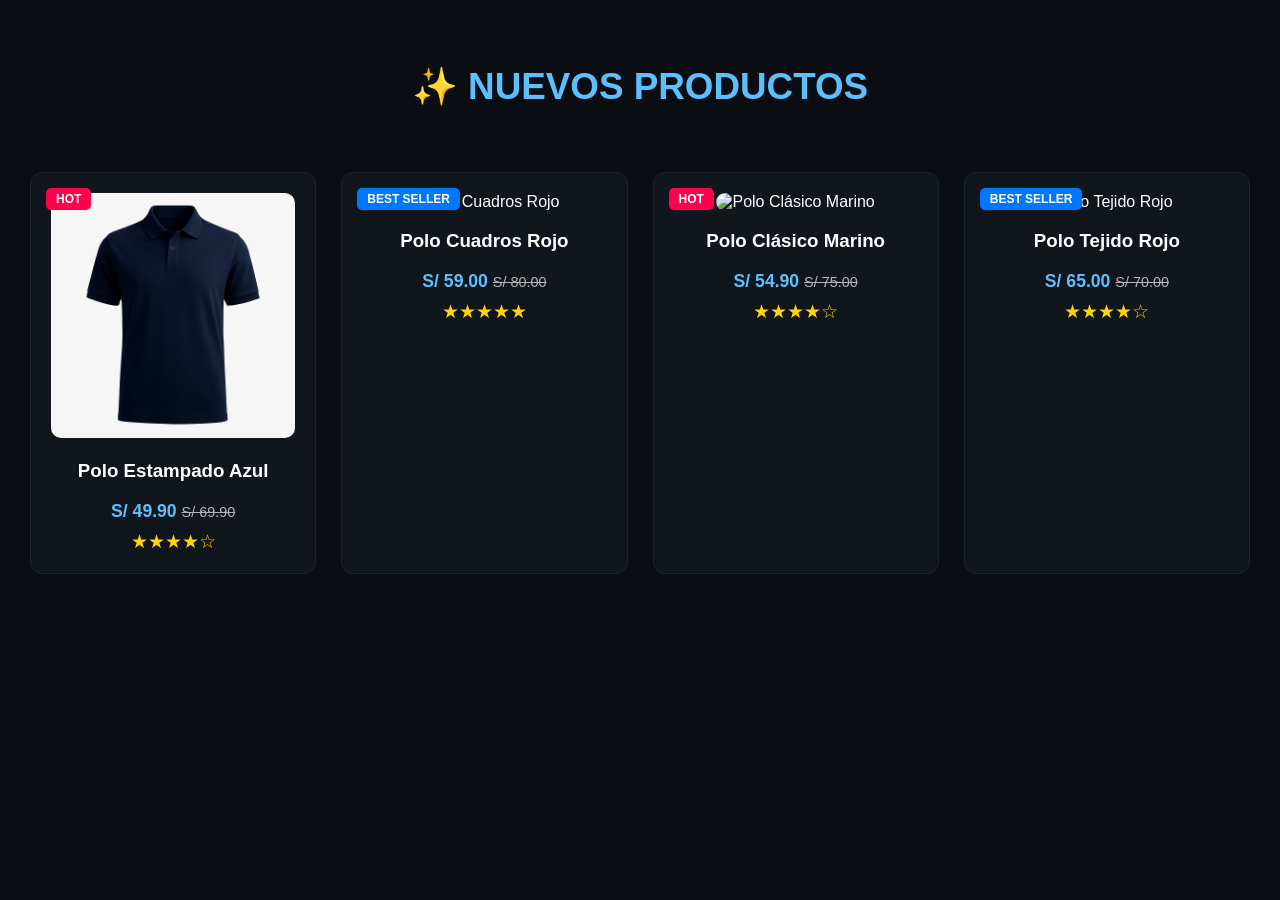
==== index.html @ a92a1887 "main : borrador de llamada de estuctura" ====
<!DOCTYPE html>
<html lang="es">
<head>
    <meta charset="UTF-8"/>
    <meta name="viewport" content="width=device-width, initial-scale=1.0"/>
    <title>Catálogo de Polos</title>
    <link rel="stylesheet" href="styles.css"/>
</head>

<body>
    <header class="header">
        <h1>✨ Nuevos Productos</h1>
    </header>

    <section class="catalogo" id="catalogo">
        <!-- Los productos se generarán automáticamente -->
    </section>

    <script>
        async function cargarProductos() {
            try {
                const respuesta = await fetch("productos.json");
                const productos = await respuesta.json();

                const contenedor = document.getElementById("catalogo");

                productos.forEach(p => {

                    const estrellas = "★".repeat(p.rating) + "☆".repeat(5 - p.rating);

                    const div = document.createElement("div");
                    div.classList.add("producto");

                    div.innerHTML = `
                        <span class="label ${p.label === 'HOT' ? 'hot' : 'best'}">${p.label}</span>
                        <img src="${p.imagen}" alt="${p.nombre}">
                        <h3>${p.nombre}</h3>
                        <p class="precio">
                            <span>S/ ${p.precio.toFixed(2)}</span>
                            <del>S/ ${p.precio_anterior.toFixed(2)}</del>
                        </p>
                        <div class="estrellas">${estrellas}</div>
                    `;

                    contenedor.appendChild(div);
                });

            } catch (error) {
                console.error("Error cargando productos:", error);
            }
        }

        cargarProductos();
    </script>

</body>
</html>
---- styles.css ----
body {
    font-family: "Poppins", Arial, sans-serif;
    margin: 0;
    background: #0a0d12;
    color: white;
}

.header {
    text-align: center;
    padding: 40px 0 10px;
}

.header h1 {
    font-size: 2.3rem;
    color: #5cc0ff;
    text-transform: uppercase;
}

.catalogo {
    display: grid;
    grid-template-columns: repeat(auto-fill, minmax(260px, 1fr));
    gap: 25px;
    padding: 30px;
    max-width: 1300px;
    margin: auto;
}

.producto {
    background: #11151c;
    padding: 20px;
    border-radius: 12px;
    position: relative;
    text-align: center;
    border: 1px solid #1b232e;
    transition: 0.3s ease;
}

.producto:hover {
    transform: translateY(-5px);
    box-shadow: 0 10px 25px rgba(0, 140, 255, 0.25);
}

.producto img {
    width: 100%;
    border-radius: 10px;
}

.label {
    position: absolute;
    top: 15px;
    left: 15px;
    padding: 4px 10px;
    font-size: 0.75rem;
    color: white;
    border-radius: 5px;
    font-weight: bold;
}

.hot {
    background: #ff004c;
}

.best {
    background: #0077ff;
}

.precio {
    font-size: 1.1rem;
    margin: 8px 0;
}

.precio span {
    color: #5cc0ff;
    font-weight: bold;
}

.precio del {
    color: #b3b3b3;
    font-size: 0.9rem;
}

.estrellas {
    font-size: 1.2rem;
    color: #ffd700;
}
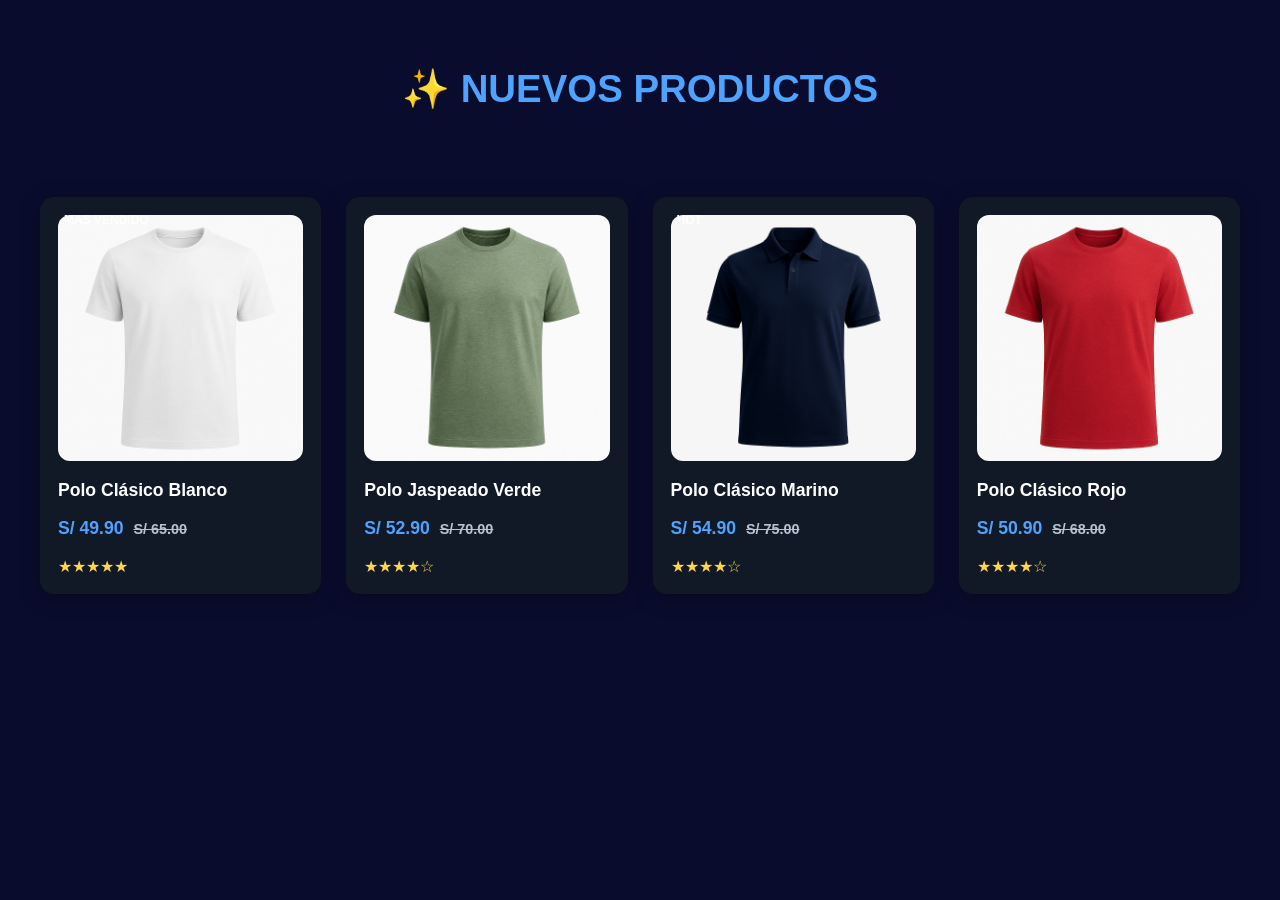
==== commit 89cac6cc: "main : Actualizacion de catalogo" ====
--- a/index.html
+++ b/index.html
@@ -1,52 +1,64 @@
 <!DOCTYPE html>
 <html lang="es">
 <head>
-    <meta charset="UTF-8"/>
-    <meta name="viewport" content="width=device-width, initial-scale=1.0"/>
+    <meta charset="UTF-8" />
+    <meta name="viewport" content="width=device-width, initial-scale=1.0" />
     <title>Catálogo de Polos</title>
-    <link rel="stylesheet" href="styles.css"/>
+    <link rel="stylesheet" href="styles.css" />
 </head>
 
 <body>
+
     <header class="header">
-        <h1>✨ Nuevos Productos</h1>
+        <h1 class="section-title">✨ NUEVOS PRODUCTOS</h1>
     </header>
 
-    <section class="catalogo" id="catalogo">
-        <!-- Los productos se generarán automáticamente -->
-    </section>
+    <section class="catalogo" id="catalogo"></section>
 
     <script>
+        const CLASES_LABEL = {
+            "Más vendido": "label-venta",
+            "Destacado": "label-hot",
+            "Nuevo": "label-nuevo",
+            "Oferta": "label-oferta",
+            "Descuento": "label-descuento"
+        };
+
         async function cargarProductos() {
             try {
-                const respuesta = await fetch("productos.json");
-                const productos = await respuesta.json();
-
-                const contenedor = document.getElementById("catalogo");
+                const res = await fetch("productos.json");
+                const productos = await res.json();
+                const cont = document.getElementById("catalogo");
 
                 productos.forEach(p => {
+                    const card = document.createElement("div");
+                    card.classList.add("product-card");
 
                     const estrellas = "★".repeat(p.rating) + "☆".repeat(5 - p.rating);
+                    const labelClass = CLASES_LABEL[p.label] || "";
 
-                    const div = document.createElement("div");
-                    div.classList.add("producto");
+                    card.innerHTML = `
+                        <div class="product-label ${labelClass}">
+                            ${p.label !== "" ? p.label.toUpperCase() : ""}
+                        </div>
 
-                    div.innerHTML = `
-                        <span class="label ${p.label === 'HOT' ? 'hot' : 'best'}">${p.label}</span>
                         <img src="${p.imagen}" alt="${p.nombre}">
-                        <h3>${p.nombre}</h3>
-                        <p class="precio">
-                            <span>S/ ${p.precio.toFixed(2)}</span>
-                            <del>S/ ${p.precio_anterior.toFixed(2)}</del>
+                        
+                        <h3 class="product-name">${p.nombre}</h3>
+
+                        <p class="price">
+                            S/ ${p.precio.toFixed(2)}
+                            <span class="old-price">S/ ${p.precio_anterior.toFixed(2)}</span>
                         </p>
-                        <div class="estrellas">${estrellas}</div>
+
+                        <div class="stars">${estrellas}</div>
                     `;
 
-                    contenedor.appendChild(div);
+                    cont.appendChild(card);
                 });
 
-            } catch (error) {
-                console.error("Error cargando productos:", error);
+            } catch (e) {
+                console.error("Error cargando productos:", e);
             }
         }
 
@@ -54,4 +66,4 @@
     </script>
 
 </body>
-</html>+</html>
--- a/styles.css
+++ b/styles.css
@@ -1,85 +1,114 @@
-body {
-    font-family: "Poppins", Arial, sans-serif;
-    margin: 0;
-    background: #0a0d12;
-    color: white;
+/* ===== PALETA ===== */
+:root {
+    --bg: #0A0C2E;  /*   0f1624 */
+    --card: #111927;
+    --card-alt: #1b2534;
+    --text: #ffffff;
+    --text-secondary: #b8c2d1;
+
+    --blue: #4da3ff;
+    --blue-light: #7bb8ff;
+    --hot: #ff2e63;
+    --rating: #ffd64a;
+
+    --radius: 14px;
 }
 
+/* ===== GENERAL ===== */
+body {
+    background: var(--bg);
+    margin: 0;
+    font-family: "Poppins", sans-serif;
+    color: var(--text);
+}
+
+/* ===== HEADER ===== */
 .header {
     text-align: center;
-    padding: 40px 0 10px;
+    padding: 40px 20px;
 }
 
-.header h1 {
-    font-size: 2.3rem;
-    color: #5cc0ff;
-    text-transform: uppercase;
+.section-title {
+    font-size: 2.4rem;
+    color: var(--blue);
+    font-weight: 700;
 }
 
+/* ===== CATÁLOGO ===== */
 .catalogo {
+    max-width: 1200px;
+    margin: auto;
+    padding: 20px;
     display: grid;
-    grid-template-columns: repeat(auto-fill, minmax(260px, 1fr));
+    grid-template-columns: repeat(auto-fit, minmax(250px, 1fr));
     gap: 25px;
-    padding: 30px;
-    max-width: 1300px;
-    margin: auto;
 }
 
-.producto {
-    background: #11151c;
-    padding: 20px;
-    border-radius: 12px;
+/* ===== PRODUCT CARD ===== */
+.product-card {
+    background: var(--card);
+    padding: 18px;
+    border-radius: var(--radius);
     position: relative;
-    text-align: center;
-    border: 1px solid #1b232e;
-    transition: 0.3s ease;
+    box-shadow: 0 4px 20px rgba(0,0,0,0.35);
+    transition: .3s;
 }
 
-.producto:hover {
+.product-card:hover {/*
+    transform: translateY(-6px);
+    background: var(--card-alt);*/
     transform: translateY(-5px);
     box-shadow: 0 10px 25px rgba(0, 140, 255, 0.25);
+
 }
 
-.producto img {
+/* Imagen */
+.product-card img {
     width: 100%;
-    border-radius: 10px;
+    border-radius: 12px;
 }
 
-.label {
+/* ===== LABELS ===== */
+.product-label {
     position: absolute;
-    top: 15px;
-    left: 15px;
-    padding: 4px 10px;
+    top: 12px;
+    left: 12px;
+    padding: 4px 12px;
     font-size: 0.75rem;
-    color: white;
-    border-radius: 5px;
-    font-weight: bold;
+    font-weight: 700;
+    border-radius: 6px;
+    color: #fff;
 }
 
-.hot {
-    background: #ff004c;
+.label-venta { background: var(--blue); }
+.label-hot { background: var(--hot); }
+.label-nuevo { background: var(--blue-light); }
+.label-oferta { background: #ff8c42; }
+.label-descuento { background: #16c79a; }
+
+/* ===== TEXTOS ===== */
+.product-name {
+    font-size: 1.1rem;
+    font-weight: 600;
+    margin: 15px 0 8px;
 }
 
-.best {
-    background: #0077ff;
+.price {
+    font-size: 1.1rem;
+    color: var(--blue);
+    font-weight: 700;
 }
 
-.precio {
-    font-size: 1.1rem;
-    margin: 8px 0;
+.old-price {
+    font-size: 0.9rem;
+    margin-left: 5px;
+    color: var(--text-secondary);
+    text-decoration: line-through;
 }
 
-.precio span {
-    color: #5cc0ff;
-    font-weight: bold;
+/* ===== RATING ===== */
+.stars {
+    margin-top: 10px;
+    color: var(--rating);
 }
 
-.precio del {
-    color: #b3b3b3;
-    font-size: 0.9rem;
-}
-
-.estrellas {
-    font-size: 1.2rem;
-    color: #ffd700;
-}
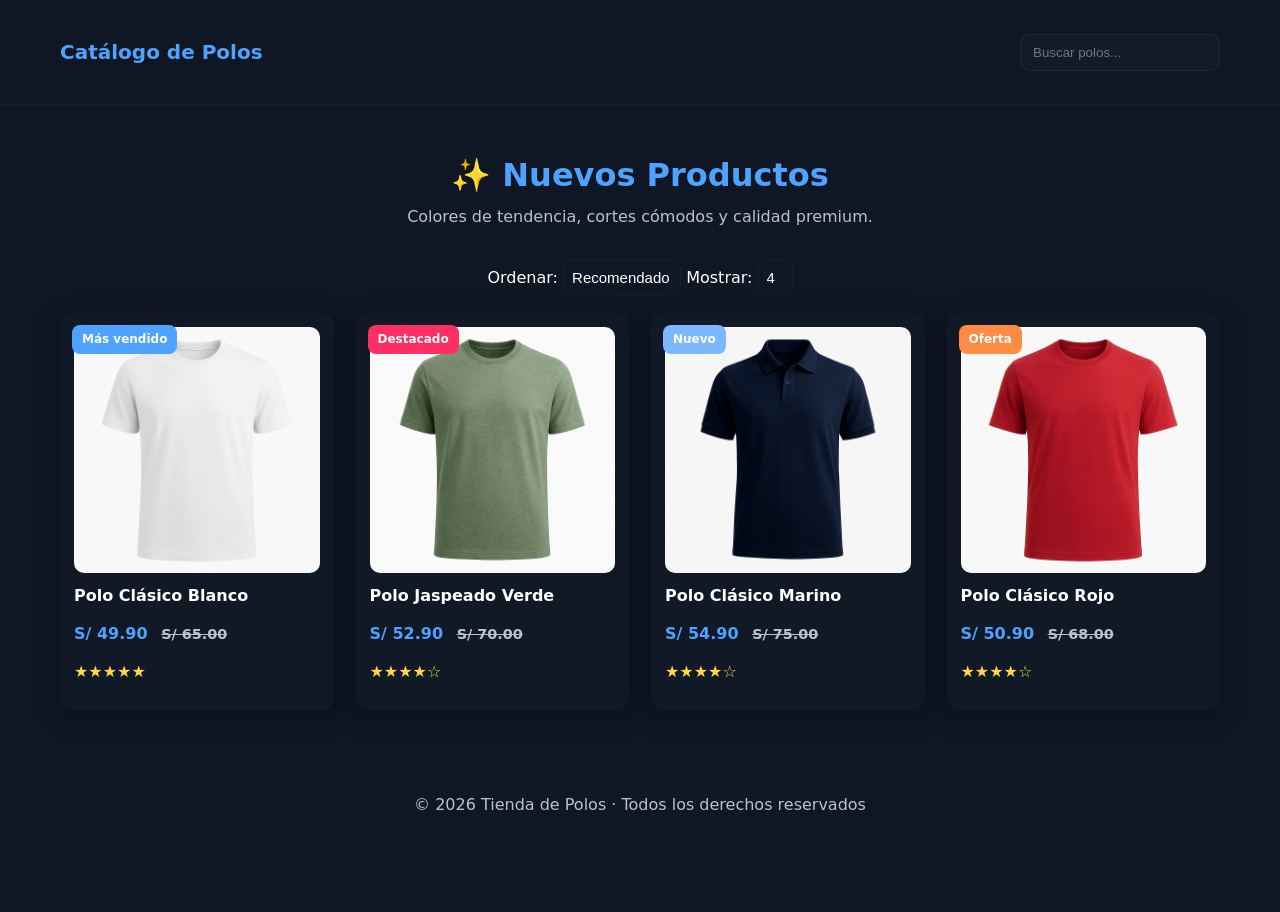
==== commit def34ae8: "main : catalo de producto" ====
--- a/index.html
+++ b/index.html
@@ -1,69 +1,126 @@
 <!DOCTYPE html>
 <html lang="es">
 <head>
-    <meta charset="UTF-8" />
-    <meta name="viewport" content="width=device-width, initial-scale=1.0" />
-    <title>Catálogo de Polos</title>
-    <link rel="stylesheet" href="styles.css" />
+  <meta charset="utf-8" />
+  <meta name="viewport" content="width=device-width,initial-scale=1" />
+  <title>Catálogo de Polos</title>
+  <link rel="stylesheet" href="styles.css" />
 </head>
+<body>
+  <header class="site-header">
+    <div class="container header-inner">
+      <h1 class="brand">Catálogo de Polos</h1>
+      <div class="actions">
+        <input id="search" type="search" placeholder="Buscar polos..." aria-label="Buscar productos"/>
+      </div>
+    </div>
+  </header>
 
-<body>
+  <main class="container">
+    <section class="hero">
+      <h2 class="section-title">✨ Nuevos Productos</h2>
+      <p class="lead">Colores de tendencia, cortes cómodos y calidad premium.</p>
+    </section>
 
-    <header class="header">
-        <h1 class="section-title">✨ NUEVOS PRODUCTOS</h1>
-    </header>
+    <section class="controls">
+      <div class="filters">
+        <label>Ordenar:
+          <select id="sort">
+            <option value="default">Recomendado</option>
+            <option value="price-asc">Precio (menor)</option>
+            <option value="price-desc">Precio (mayor)</option>
+          </select>
+        </label>
 
-    <section class="catalogo" id="catalogo"></section>
+        <label>Mostrar:
+          <select id="perpage">
+            <option>4</option>
+            <option>8</option>
+            <option>12</option>
+          </select>
+        </label>
+      </div>
+    </section>
 
-    <script>
-        const CLASES_LABEL = {
-            "Más vendido": "label-venta",
-            "Destacado": "label-hot",
-            "Nuevo": "label-nuevo",
-            "Oferta": "label-oferta",
-            "Descuento": "label-descuento"
-        };
+    <section id="catalogo" class="catalogo" aria-live="polite"></section>
 
-        async function cargarProductos() {
-            try {
-                const res = await fetch("productos.json");
-                const productos = await res.json();
-                const cont = document.getElementById("catalogo");
+    <footer class="site-footer">
+      <p>© <span id="year"></span> Tienda de Polos · Todos los derechos reservados</p>
+    </footer>
+  </main>
 
-                productos.forEach(p => {
-                    const card = document.createElement("div");
-                    card.classList.add("product-card");
+<script>
+const CLASES_LABEL = {
+    "Más vendido": "label-venta",
+    "Destacado": "label-hot",
+    "Nuevo": "label-nuevo",
+    "Oferta": "label-oferta",
+    "Descuento": "label-descuento"
+};
 
-                    const estrellas = "★".repeat(p.rating) + "☆".repeat(5 - p.rating);
-                    const labelClass = CLASES_LABEL[p.label] || "";
+let productos = [];
 
-                    card.innerHTML = `
-                        <div class="product-label ${labelClass}">
-                            ${p.label !== "" ? p.label.toUpperCase() : ""}
-                        </div>
+document.getElementById('year').textContent = new Date().getFullYear();
+document.getElementById('search').addEventListener('input', ()=> renderProductos());
+document.getElementById('sort').addEventListener('change', ()=> renderProductos());
+document.getElementById('perpage').addEventListener('change', ()=> renderProductos());
 
-                        <img src="${p.imagen}" alt="${p.nombre}">
-                        
-                        <h3 class="product-name">${p.nombre}</h3>
+async function cargarProductos(){
+  try{
+    const r = await fetch('productos.json');
+    productos = await r.json();
+    productos = productos.map((p,i)=> ({ id: p.id || (i+1), ...p }));
+    renderProductos();
+  }catch(e){
+    console.error('Error cargando productos', e);
+  }
+}
 
-                        <p class="price">
-                            S/ ${p.precio.toFixed(2)}
-                            <span class="old-price">S/ ${p.precio_anterior.toFixed(2)}</span>
-                        </p>
+function renderProductos(){
+  const cont = document.getElementById('catalogo');
+  const q = document.getElementById('search').value.toLowerCase();
+  const sort = document.getElementById('sort').value;
+  const perpage = parseInt(document.getElementById('perpage').value,10) || 8;
 
-                        <div class="stars">${estrellas}</div>
-                    `;
+  let list = productos.filter(p=>
+    p.nombre.toLowerCase().includes(q) ||
+    (p.label || '').toLowerCase().includes(q)
+  );
 
-                    cont.appendChild(card);
-                });
+  if(sort === 'price-asc') list.sort((a,b)=> a.precio - b.precio);
+  if(sort === 'price-desc') list.sort((a,b)=> b.precio - a.precio);
 
-            } catch (e) {
-                console.error("Error cargando productos:", e);
-            }
-        }
+  list = list.slice(0, perpage);
 
-        cargarProductos();
-    </script>
+  cont.innerHTML = '';
+  if(list.length === 0){
+    cont.innerHTML = '<p class="empty">No se encontraron productos.</p>';
+    return;
+  }
 
+  list.forEach(p=>{
+    const card = document.createElement('div');
+    card.className = 'product-card';
+
+    const labelClass = CLASES_LABEL[p.label] || '';
+    const stars = '★'.repeat(p.rating) + '☆'.repeat(5 - p.rating);
+
+    card.innerHTML = `
+      <div class="product-label ${labelClass}">${p.label ? p.label : ''}</div>
+      <img src="${p.imagen}" alt="${p.nombre}" loading="lazy" />
+      <h3 class="product-name">${p.nombre}</h3>
+      <p class="price">S/ ${p.precio.toFixed(2)} <span class="old-price">S/ ${p.precio_anterior.toFixed(2)}</span></p>
+      <div class="stars" aria-hidden="true">${stars}</div>
+      <div class="card-actions">
+        <a class="btn primary" href="#" style=" display: none;">Ver producto</a>
+      </div>
+    `;
+
+    cont.appendChild(card);
+  });
+}
+
+cargarProductos();
+</script>
 </body>
-</html>
+</html>
--- a/styles.css
+++ b/styles.css
@@ -1,114 +1,120 @@
-/* ===== PALETA ===== */
-:root {
-    --bg: #0A0C2E;  /*   0f1624 */
-    --card: #111927;
-    --card-alt: #1b2534;
-    --text: #ffffff;
-    --text-secondary: #b8c2d1;
-
-    --blue: #4da3ff;
-    --blue-light: #7bb8ff;
-    --hot: #ff2e63;
-    --rating: #ffd64a;
-
-    --radius: 14px;
+:root{
+  --bg:#0f1624;
+  --card:#111927;
+  --card-alt:#1b2534;
+  --text:#ffffff;
+  --muted:#b8c2d1;
+  --accent:#4da3ff;
+  --accent-2:#7bb8ff;
+  --hot:#ff2e63;
+  --rating:#ffd64a;
+  --radius:12px;
 }
 
-/* ===== GENERAL ===== */
-body {
-    background: var(--bg);
-    margin: 0;
-    font-family: "Poppins", sans-serif;
-    color: var(--text);
+/* Reset & base */
+*{box-sizing:border-box}
+html,body{height:100%}
+body{
+  margin:0;
+  font-family:Inter, Poppins, system-ui, -apple-system, "Segoe UI", Roboto, "Helvetica Neue", Arial;
+  background:var(--bg);
+  color:var(--text);
+  -webkit-font-smoothing:antialiased;
+  line-height:1.4;
+}
+/* Estilo general del select */
+select {
+    background-color: #1e2636;   /* fondo oscuro */
+    color: #ffffff;              /* texto blanco */
+    border: 1px solid #2f3a4d;
+    padding: 8px 12px;
+    border-radius: 6px;
+    font-size: 15px;
+    cursor: pointer;
+
+    /* Eliminar estilos nativos */
+    appearance: none;
+    -webkit-appearance: none;
+    -moz-appearance: none;
 }
 
-/* ===== HEADER ===== */
-.header {
-    text-align: center;
-    padding: 40px 20px;
+/* Opciones dentro del select */
+select option {
+    background-color: #1e2636;   /* fondo correcto */
+    color: white;                /* texto visible */
+    padding: 10px;
 }
 
-.section-title {
-    font-size: 2.4rem;
-    color: var(--blue);
-    font-weight: 700;
+/* Para Firefox (arregla dropdown blanco) */
+select::-moz-focus-inner {
+    border: 0;
 }
 
-/* ===== CATÁLOGO ===== */
-.catalogo {
-    max-width: 1200px;
-    margin: auto;
-    padding: 20px;
-    display: grid;
-    grid-template-columns: repeat(auto-fit, minmax(250px, 1fr));
-    gap: 25px;
+/* Hover */
+select:hover {
+    border-color: #4a90e2;
 }
 
-/* ===== PRODUCT CARD ===== */
-.product-card {
-    background: var(--card);
-    padding: 18px;
-    border-radius: var(--radius);
-    position: relative;
-    box-shadow: 0 4px 20px rgba(0,0,0,0.35);
-    transition: .3s;
+/* Container */
+.container{max-width:1200px;margin:0 auto;padding:20px}
+
+/* Header */
+.site-header{border-bottom:1px solid rgba(255,255,255,0.03)}
+.header-inner{display:flex;align-items:center;gap:16px;justify-content:space-between}
+.brand{margin:0;padding:18px 0;font-size:1.25rem;color:var(--accent);font-weight:700}
+
+/* Search */
+.actions{display:flex;gap:12px;align-items:center}
+#search{
+  padding:10px 12px;border-radius:10px;border:1px solid rgba(255,255,255,0.06);
+  background: rgba(255,255,255,0.02); color:var(--text);
+  min-width:200px;
 }
 
-.product-card:hover {/*
-    transform: translateY(-6px);
-    background: var(--card-alt);*/
-    transform: translateY(-5px);
-    box-shadow: 0 10px 25px rgba(0, 140, 255, 0.25);
+/* Hero */
+.hero{padding:28px 0 8px;text-align:center}
+.section-title{font-size:2rem;color:var(--accent);margin:0}
+.lead{color:var(--muted);margin-top:8px}
 
+/* Controls */
+.controls{display:flex;justify-content:center;padding:8px 0 18px}
+.controls select{padding:8px;border-radius:8px;border:1px solid rgba(255,255,255,0.04);background:transparent;color:var(--text)}
+
+/* Catalog grid */
+.catalogo{display:grid;grid-template-columns:repeat(auto-fit,minmax(220px,1fr));gap:22px;padding-bottom:40px}
+
+/* Product card */
+.product-card{background:var(--card);border-radius:var(--radius);padding:14px;position:relative;box-shadow:0 6px 24px rgba(0,0,0,0.35);transition:transform .22s, box-shadow .22s}
+.product-card:hover{transform:translateY(-6px);box-shadow: 0 10px 25px rgba(0, 140, 255, 0.25);background:var(--card-alt);}
+.product-card img{width:100%;border-radius:10px;display:block}
+.product-label{position:absolute;top:12px;left:12px;padding:6px 10px;border-radius:8px;font-size:0.75rem;font-weight:700;color:#fff}
+.label-venta{background:var(--accent)}
+.label-hot{background:var(--hot)}
+.label-nuevo{background:var(--accent-2)}
+.label-oferta{background:#ff8c42}
+.label-descuento{background:#16c79a}
+
+/* Texts */
+.product-name{margin:12px 0 6px;font-weight:700;font-size:1rem}
+.price{color:var(--accent);font-weight:800}
+.old-price{color:var(--muted);margin-left:8px;text-decoration:line-through;font-weight:600;font-size:0.9rem}
+
+/* Stars */
+.stars{color:var(--rating);margin-top:8px}
+
+/* Card actions */
+.card-actions{display:flex;gap:8px;margin-top:12px}
+.btn{padding:8px 12px;border-radius:8px;border:none;cursor:pointer;font-weight:700;text-decoration:none;display:inline-block}
+.btn.primary{background:var(--accent);color:#012033}
+
+/* Empty state */
+.empty{color:var(--muted);text-align:center;padding:20px}
+
+/* Footer */
+.site-footer{text-align:center;color:var(--muted);padding:28px 0 60px}
+
+/* Responsive tweaks */
+@media (max-width:720px){
+  .header-inner{flex-direction:column;align-items:stretch}
+  .actions{justify-content:space-between;width:100%}
 }
-
-/* Imagen */
-.product-card img {
-    width: 100%;
-    border-radius: 12px;
-}
-
-/* ===== LABELS ===== */
-.product-label {
-    position: absolute;
-    top: 12px;
-    left: 12px;
-    padding: 4px 12px;
-    font-size: 0.75rem;
-    font-weight: 700;
-    border-radius: 6px;
-    color: #fff;
-}
-
-.label-venta { background: var(--blue); }
-.label-hot { background: var(--hot); }
-.label-nuevo { background: var(--blue-light); }
-.label-oferta { background: #ff8c42; }
-.label-descuento { background: #16c79a; }
-
-/* ===== TEXTOS ===== */
-.product-name {
-    font-size: 1.1rem;
-    font-weight: 600;
-    margin: 15px 0 8px;
-}
-
-.price {
-    font-size: 1.1rem;
-    color: var(--blue);
-    font-weight: 700;
-}
-
-.old-price {
-    font-size: 0.9rem;
-    margin-left: 5px;
-    color: var(--text-secondary);
-    text-decoration: line-through;
-}
-
-/* ===== RATING ===== */
-.stars {
-    margin-top: 10px;
-    color: var(--rating);
-}
-
